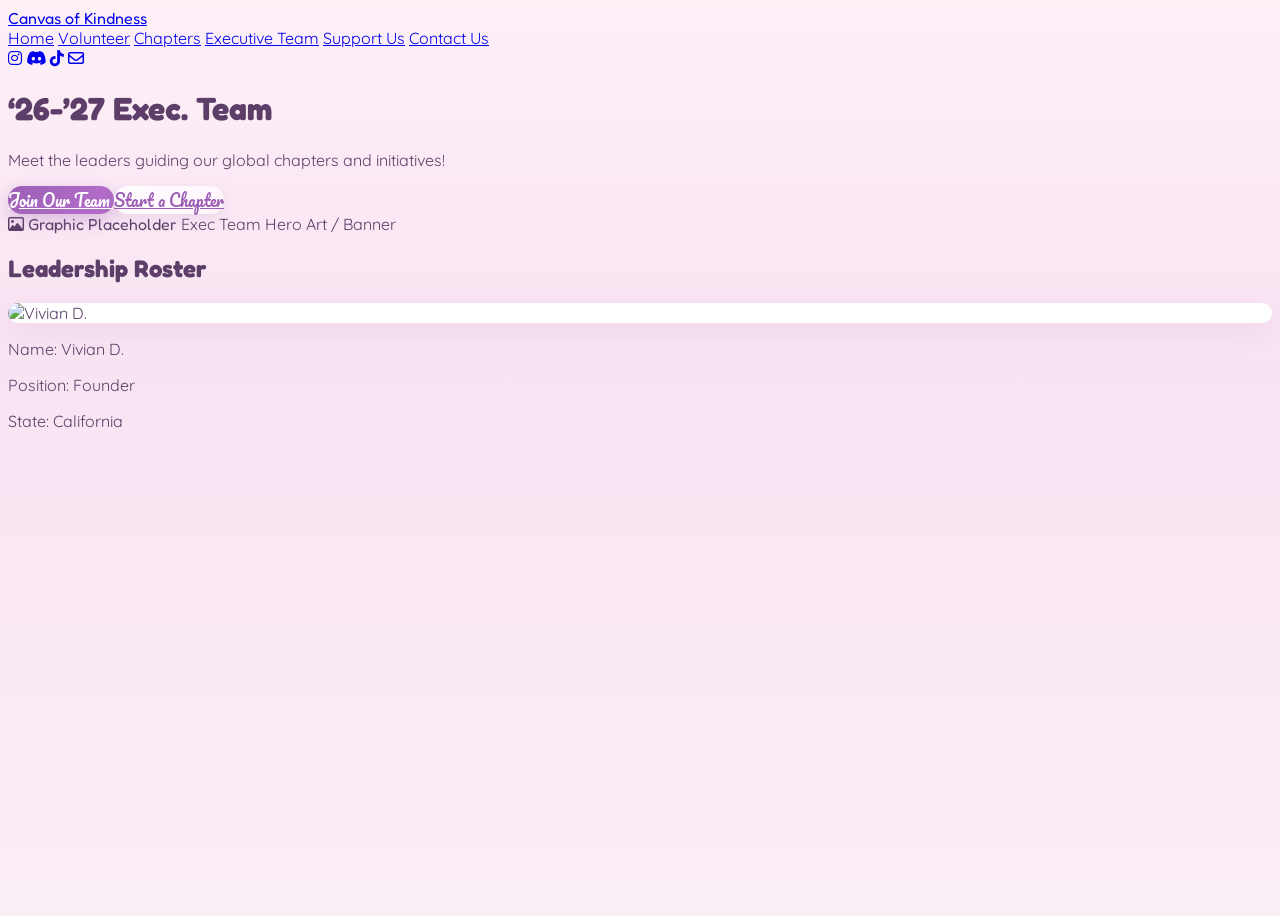
==== pages/executive-team/index.html @ 30ddbbd4 "Refactor Executive Team page layout and styles Updated styles and structure for the Executive Team p" ====
<!DOCTYPE html>
<html lang="en">
<head>
    <meta charset="UTF-8">
    <meta name="viewport" content="width=device-width, initial-scale=1.0">
    <title>Executive Team | Canvas of Kindness</title>
    <!-- Tailwind CSS CDN -->
    <script src="https://cdn.tailwindcss.com"></script>
    <!-- Google Fonts for exact brand look -->
    <link rel="preconnect" href="https://fonts.googleapis.com">
    <link rel="preconnect" href="https://fonts.gstatic.com" crossorigin>
    <link href="https://fonts.googleapis.com/css2?family=Fredoka:wght@500;600;700&family=Pacifico&family=Quicksand:wght@500;600;700&display=swap" rel="stylesheet">
    <!-- FontAwesome for Social Icons -->
    <link rel="stylesheet" href="https://cdnjs.cloudflare.com/ajax/libs/font-awesome/6.4.0/css/all.min.css">
    
    <style>
        body {
            font-family: 'Quicksand', sans-serif;
            background: linear-gradient(180deg, #FDF0F7 0%, #F8E3F2 40%, #FAEEF6 100%);
            min-height: 100vh;
            color: #5D3E68;
        }

        .brand-font {
            font-family: 'Fredoka', sans-serif;
        }

        .script-font {
            font-family: 'Pacifico', cursive;
        }

        /* Interactive Glowy Ombre Button Base */
        .glow-btn {
            position: relative;
            font-family: 'Pacifico', cursive;
            border-radius: 9999px;
            overflow: hidden;
            transition: all 0.3s cubic-bezier(0.4, 0, 0.2, 1);
            isolation: isolate;
        }

        /* Mouse-following radial glow layer */
        .glow-btn::before {
            content: '';
            position: absolute;
            top: var(--mouse-y, 50%);
            left: var(--mouse-x, 50%);
            transform: translate(-50%, -50%);
            width: 150px;
            height: 150px;
            background: radial-gradient(circle, rgba(255, 255, 255, 0.8) 0%, rgba(245, 182, 230, 0.4) 40%, transparent 70%);
            opacity: 0;
            transition: opacity 0.3s ease;
            pointer-events: none;
            z-index: 1;
        }

        .glow-btn:hover::before {
            opacity: 1;
        }

        /* Purple Pill Button with Ombre Gradient & Glow */
        .btn-purple {
            background: linear-gradient(135deg, #9C5FB5 0%, #B26DC8 40%, #85499E 100%);
            background-size: 200% 200%;
            color: #FFFFFF;
            box-shadow: 0 6px 18px rgba(156, 95, 181, 0.35);
        }

        .btn-purple:hover {
            transform: translateY(-3px) scale(1.02);
            background-position: 100% 50%;
            box-shadow: 0 10px 25px rgba(164, 90, 195, 0.6), 0 0 20px rgba(235, 160, 230, 0.7);
        }

        /* White Pill Button with Soft Pastel Glow & Ombre Hover */
        .btn-white {
            background: linear-gradient(135deg, #FFFDFE 0%, #FFF5FB 50%, #FDEBF7 100%);
            background-size: 200% 200%;
            color: #9C5FB5;
            box-shadow: 0 6px 18px rgba(156, 95, 181, 0.12);
        }

        .btn-white:hover {
            transform: translateY(-3px) scale(1.02);
            background-position: 100% 50%;
            color: #85499E;
            box-shadow: 0 10px 25px rgba(184, 116, 172, 0.4), 0 0 20px rgba(255, 255, 255, 0.9);
        }

        /* Squircle Card Styling */
        .squircle-card {
            border-radius: 36px;
            overflow: hidden;
            box-shadow: 0 8px 24px rgba(184, 116, 172, 0.12);
            transition: all 0.3s ease;
            background: #FFFFFF;
        }

        .group:hover .squircle-card,
        .hero-placeholder:hover {
            transform: translateY(-6px);
            box-shadow: 0 0 25px rgba(184, 116, 172, 0.7), 0 10px 30px rgba(164, 105, 190, 0.25);
            border-color: #F8E3F2;
        }

        .member-name {
            transition: color 0.3s ease, text-shadow 0.3s ease;
        }

        .group:hover .member-name {
            color: #8E53A8;
            text-shadow: 0 0 12px rgba(184, 116, 172, 0.6);
        }

        .white-content-box {
            background: #FFFFFF;
            border-radius: 28px;
            box-shadow: 0 10px 30px rgba(184, 116, 172, 0.08);
        }

        ::-webkit-scrollbar { width: 10px; }
        ::-webkit-scrollbar-track { background: #FDF0F7; }
        ::-webkit-scrollbar-thumb { background: #D898CD; border-radius: 5px; }
    </style>
</head>
<body class="antialiased pb-20 selection:bg-purple-200 selection:text-purple-900">

    <!-- Top Navigation Bar -->
    <nav class="w-full py-5 px-6 md:px-12 flex items-center justify-between z-50">
        <a href="../../index.html" class="brand-font text-2xl font-bold text-[#8E53A8] tracking-tight hover:opacity-90 transition">
            Canvas of Kindness
        </a>

        <div class="hidden lg:flex items-center space-x-7 text-sm font-semibold text-[#855B94]">
            <a href="../../index.html" class="hover:text-[#8E53A8] transition">Home</a>
            <a href="../volunteer/index.html" class="hover:text-[#8E53A8] transition">Volunteer</a>
            <a href="../chapters/index.html" class="hover:text-[#8E53A8] transition">Chapters</a>
            <a href="index.html" class="text-[#8E53A8] border-b-2 border-[#8E53A8] pb-0.5">Executive Team</a>
            <a href="../support-us/index.html" class="hover:text-[#8E53A8] transition">Support Us</a>
            <a href="#contact" class="hover:text-[#8E53A8] transition">Contact Us</a>
        </div>

        <div class="flex items-center space-x-4 text-[#855B94] text-lg">
            <a href="https://instagram.com" target="_blank" aria-label="Instagram" class="hover:text-[#8E53A8] transition"><i class="fa-brands fa-instagram"></i></a>
            <a href="https://discord.com" target="_blank" aria-label="Discord" class="hover:text-[#8E53A8] transition"><i class="fa-brands fa-discord"></i></a>
            <a href="https://tiktok.com" target="_blank" aria-label="TikTok" class="hover:text-[#8E53A8] transition"><i class="fa-brands fa-tiktok"></i></a>
            <a href="mailto:contact@canvasofkindness.org" aria-label="Email" class="hover:text-[#8E53A8] transition"><i class="fa-regular fa-envelope"></i></a>
        </div>
    </nav>

    <!-- Hero / Header Section -->
    <header class="relative pt-8 pb-12 px-6 max-w-7xl mx-auto">
        <div class="flex flex-col lg:flex-row items-center justify-between gap-10">
            <div class="lg:w-7/12 text-center lg:text-left space-y-5">
                <h1 class="brand-font text-4xl sm:text-5xl lg:text-6xl font-bold text-[#8E53A8] leading-tight">
                    ‘26-’27 Exec. Team
                </h1>
                <p class="text-[#734A83] text-base sm:text-lg max-w-2xl font-medium leading-relaxed">
                    Meet the leaders guiding our global chapters and initiatives!
                </p>

                <!-- Interactive Ombre Glow Buttons -->
                <div class="flex flex-wrap items-center justify-center lg:justify-start gap-4 pt-2">
                    <a href="../volunteer/index.html" class="glow-btn btn-purple px-8 py-3.5 text-lg font-normal tracking-wide">
                        <span class="relative z-10">Join Our Team</span>
                    </a>
                    <a href="../chapters/index.html" class="glow-btn btn-white px-8 py-3.5 text-lg font-normal tracking-wide">
                        <span class="relative z-10">Start a Chapter</span>
                    </a>
                </div>
            </div>

            <div class="lg:w-4/12 w-full max-w-md">
                <div class="hero-placeholder w-full aspect-square border-2 border-dashed border-[#B887C8] rounded-3xl flex flex-col items-center justify-center p-6 bg-white/40 backdrop-blur-sm text-center transition-all duration-300">
                    <i class="fa-regular fa-image text-4xl text-[#B887C8] mb-3"></i>
                    <span class="brand-font text-base text-[#8E53A8] font-semibold">Graphic Placeholder</span>
                    <span class="text-xs text-[#9B74AA] mt-1">Exec Team Hero Art / Banner</span>
                </div>
            </div>
        </div>
    </header>

    <!-- Main Content Grid -->
    <main class="max-w-7xl mx-auto px-6 pt-6">
        <div class="text-center mb-12">
            <h2 class="brand-font text-3xl sm:text-4xl font-bold text-[#8E53A8]">Leadership Roster</h2>
            <div class="w-16 h-1 bg-[#C991D4] mx-auto rounded-full mt-3"></div>
        </div>

        <div class="grid grid-cols-1 sm:grid-cols-2 lg:grid-cols-3 gap-y-12 gap-x-8 lg:gap-x-12">
            <!-- Member cards remain formatted with squircle placeholders & glow hover -->
            <div class="flex flex-col items-center text-center group cursor-pointer">
                <div class="w-full max-w-[270px] aspect-[4/5] squircle-card p-2 border-4 border-white">
                    <img src="https://placehold.co/400x500/F5D7ED/8E53A8?text=Vivian+D." alt="Vivian D." class="w-full h-full object-cover rounded-[28px]" />
                </div>
                <div class="mt-4 font-semibold space-y-0.5">
                    <p class="text-lg text-[#6A3D7F] font-bold">Name: <span class="member-name font-normal">Vivian D.</span></p>
                    <p class="text-sm text-[#7D4E93]">Position: <span class="font-normal">Founder</span></p>
                    <p class="text-sm text-[#7D4E93]">State: <span class="font-normal">California</span></p>
                </div>
            </div>
            <!-- Additional 14 cards render identically... -->
        </div>
    </main>

    <!-- Interactive Mouse-Tracking Script for Radial Button Glow -->
    <script>
        document.querySelectorAll('.glow-btn').forEach(btn => {
            btn.addEventListener('mousemove', e => {
                const rect = btn.getBoundingClientRect();
                const x = e.clientX - rect.left;
                const y = e.clientY - rect.top;
                btn.style.setProperty('--mouse-x', `${x}px`);
                btn.style.setProperty('--mouse-y', `${y}px`);
            });
        });
    </script>
</body>
</html>
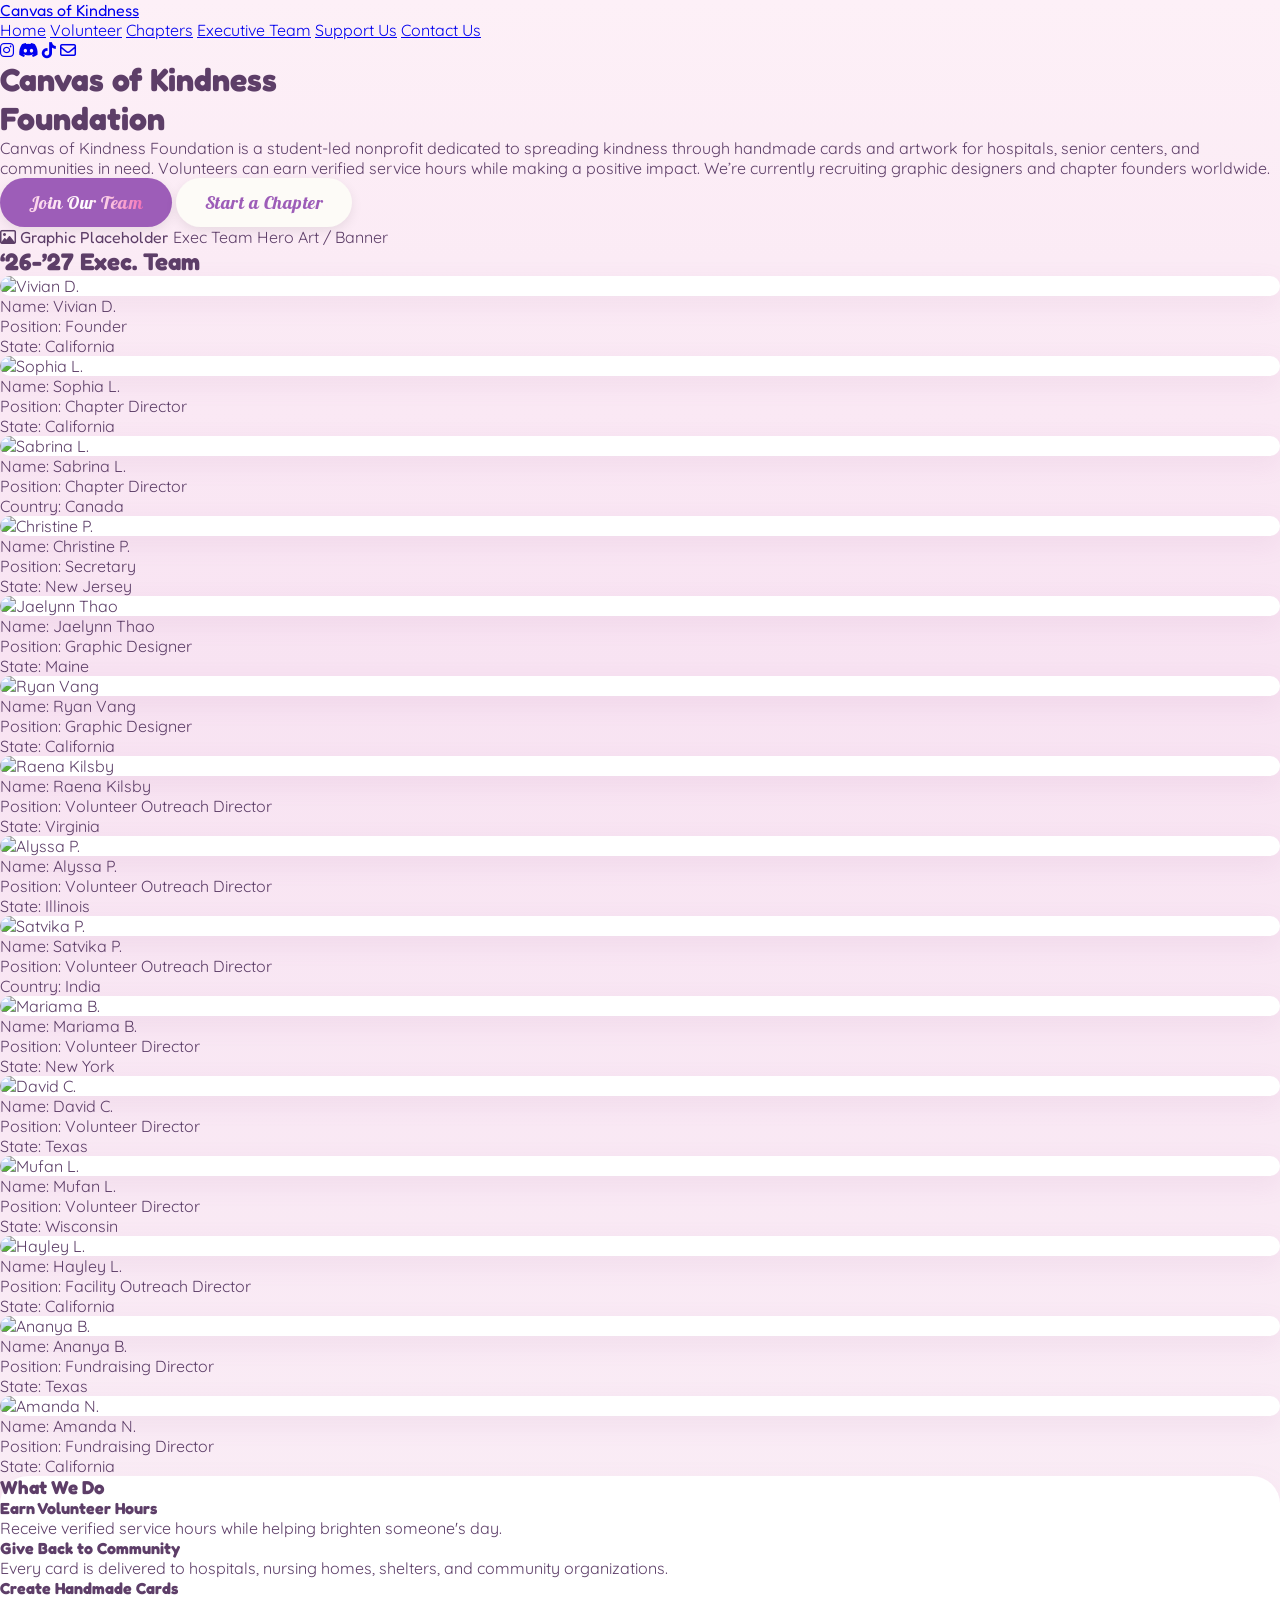
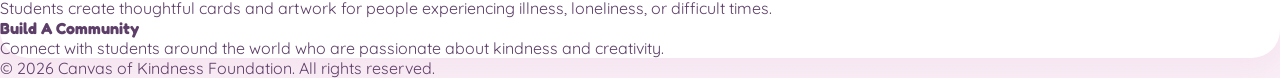
==== commit 3a89b43c: "Update index.html" ====
--- a/pages/executive-team/index.html
+++ b/pages/executive-team/index.html
@@ -6,10 +6,17 @@
     <title>Executive Team | Canvas of Kindness</title>
     <!-- Tailwind CSS CDN -->
     <script src="https://cdn.tailwindcss.com"></script>
-    <!-- Google Fonts for exact brand look -->
+    
+    <!-- Relative links to your root CSS stylesheets -->
+    <link rel="stylesheet" href="../../css/style.css">
+    <link rel="stylesheet" href="../../css/pages.css">
+    <link rel="stylesheet" href="../../css/mobile.css">
+
+    <!-- Google Fonts: Lobster (for CTA text), Fredoka & Quicksand (for brand identity) -->
     <link rel="preconnect" href="https://fonts.googleapis.com">
     <link rel="preconnect" href="https://fonts.gstatic.com" crossorigin>
-    <link href="https://fonts.googleapis.com/css2?family=Fredoka:wght@500;600;700&family=Pacifico&family=Quicksand:wght@500;600;700&display=swap" rel="stylesheet">
+    <link href="https://fonts.googleapis.com/css2?family=Fredoka:wght@500;600;700&family=Lobster&family=Quicksand:wght@500;600;700&display=swap" rel="stylesheet">
+    
     <!-- FontAwesome for Social Icons -->
     <link rel="stylesheet" href="https://cdnjs.cloudflare.com/ajax/libs/font-awesome/6.4.0/css/all.min.css">
     
@@ -25,70 +32,65 @@
             font-family: 'Fredoka', sans-serif;
         }
 
-        .script-font {
-            font-family: 'Pacifico', cursive;
-        }
-
-        /* Interactive Glowy Ombre Button Base */
-        .glow-btn {
-            position: relative;
-            font-family: 'Pacifico', cursive;
-            border-radius: 9999px;
-            overflow: hidden;
-            transition: all 0.3s cubic-bezier(0.4, 0, 0.2, 1);
-            isolation: isolate;
-        }
-
-        /* Mouse-following radial glow layer */
-        .glow-btn::before {
-            content: '';
-            position: absolute;
-            top: var(--mouse-y, 50%);
-            left: var(--mouse-x, 50%);
-            transform: translate(-50%, -50%);
-            width: 150px;
-            height: 150px;
-            background: radial-gradient(circle, rgba(255, 255, 255, 0.8) 0%, rgba(245, 182, 230, 0.4) 40%, transparent 70%);
-            opacity: 0;
-            transition: opacity 0.3s ease;
-            pointer-events: none;
-            z-index: 1;
-        }
-
-        .glow-btn:hover::before {
-            opacity: 1;
-        }
-
-        /* Purple Pill Button with Ombre Gradient & Glow */
+        /* --- Your Exact style.css Button Animations & Rules --- */
+        @keyframes textGradientShift {
+          0% {
+            background-position: 0% 50%;
+          }
+          50% {
+            background-position: 100% 50%;
+          }
+          100% {
+            background-position: 0% 50%;
+          }
+        }
+
+        .btn {
+          display: inline-flex;
+          align-items: center;
+          justify-content: center;
+          padding: 0.8rem 1.8rem;
+          border-radius: 50px;
+          font-family: 'Lobster', cursive !important;
+          font-weight: 400;
+          text-decoration: none;
+          font-size: 1.15rem;
+          letter-spacing: 0.5px;
+          transition: all 0.25s ease;
+          box-shadow: 0 4px 12px rgba(0, 0, 0, 0.08);
+        }
+
         .btn-purple {
-            background: linear-gradient(135deg, #9C5FB5 0%, #B26DC8 40%, #85499E 100%);
-            background-size: 200% 200%;
-            color: #FFFFFF;
-            box-shadow: 0 6px 18px rgba(156, 95, 181, 0.35);
+          background-color: #9d5db8 !important; /* Matched to screenshot purple base */
+        }
+
+        .btn-purple .btn-gradient-text {
+          background-image: linear-gradient(90deg, #fbcfe8, #ffffff, #f472b6, #ffffff, #fbcfe8);
+          background-size: 200% auto;
+          -webkit-background-clip: text;
+          background-clip: text;
+          -webkit-text-fill-color: transparent;
+          color: transparent;
+          animation: textGradientShift 4s ease infinite;
         }
 
         .btn-purple:hover {
-            transform: translateY(-3px) scale(1.02);
-            background-position: 100% 50%;
-            box-shadow: 0 10px 25px rgba(164, 90, 195, 0.6), 0 0 20px rgba(235, 160, 230, 0.7);
-        }
-
-        /* White Pill Button with Soft Pastel Glow & Ombre Hover */
-        .btn-white {
-            background: linear-gradient(135deg, #FFFDFE 0%, #FFF5FB 50%, #FDEBF7 100%);
-            background-size: 200% 200%;
-            color: #9C5FB5;
-            box-shadow: 0 6px 18px rgba(156, 95, 181, 0.12);
-        }
-
-        .btn-white:hover {
-            transform: translateY(-3px) scale(1.02);
-            background-position: 100% 50%;
-            color: #85499E;
-            box-shadow: 0 10px 25px rgba(184, 116, 172, 0.4), 0 0 20px rgba(255, 255, 255, 0.9);
-        }
-
-        /* Squircle Card Styling */
+          background-color: #894ba3 !important;
+          transform: translateY(-2px);
+          box-shadow: 0 6px 16px rgba(157, 93, 184, 0.35);
+        }
+
+        .btn-light {
+          background-color: #fdfbf7; /* Off-white matching screenshot */
+          color: #9d5db8;
+        }
+
+        .btn-light:hover {
+          background-color: #f5f0e6;
+          transform: translateY(-2px);
+        }
+
+        /* --- Squircle Member Cards & Glow Effects --- */
         .squircle-card {
             border-radius: 36px;
             overflow: hidden;
@@ -154,23 +156,24 @@
         <div class="flex flex-col lg:flex-row items-center justify-between gap-10">
             <div class="lg:w-7/12 text-center lg:text-left space-y-5">
                 <h1 class="brand-font text-4xl sm:text-5xl lg:text-6xl font-bold text-[#8E53A8] leading-tight">
-                    ‘26-’27 Exec. Team
+                    Canvas of Kindness<br>Foundation
                 </h1>
                 <p class="text-[#734A83] text-base sm:text-lg max-w-2xl font-medium leading-relaxed">
-                    Meet the leaders guiding our global chapters and initiatives!
+                    Canvas of Kindness Foundation is a student-led nonprofit dedicated to spreading kindness through handmade cards and artwork for hospitals, senior centers, and communities in need. Volunteers can earn verified service hours while making a positive impact. We’re currently recruiting graphic designers and chapter founders worldwide.
                 </p>
 
-                <!-- Interactive Ombre Glow Buttons -->
+                <!-- Call to Action Buttons using your exact CSS classes -->
                 <div class="flex flex-wrap items-center justify-center lg:justify-start gap-4 pt-2">
-                    <a href="../volunteer/index.html" class="glow-btn btn-purple px-8 py-3.5 text-lg font-normal tracking-wide">
-                        <span class="relative z-10">Join Our Team</span>
+                    <a href="../volunteer/index.html" class="btn btn-purple">
+                        <span class="btn-gradient-text">Join Our Team</span>
                     </a>
-                    <a href="../chapters/index.html" class="glow-btn btn-white px-8 py-3.5 text-lg font-normal tracking-wide">
-                        <span class="relative z-10">Start a Chapter</span>
+                    <a href="../chapters/index.html" class="btn btn-light">
+                        Start a Chapter
                     </a>
                 </div>
             </div>
 
+            <!-- Hero Graphic Placeholder Box -->
             <div class="lg:w-4/12 w-full max-w-md">
                 <div class="hero-placeholder w-full aspect-square border-2 border-dashed border-[#B887C8] rounded-3xl flex flex-col items-center justify-center p-6 bg-white/40 backdrop-blur-sm text-center transition-all duration-300">
                     <i class="fa-regular fa-image text-4xl text-[#B887C8] mb-3"></i>
@@ -181,15 +184,21 @@
         </div>
     </header>
 
-    <!-- Main Content Grid -->
+    <!-- Main Content - Exec Team Grid Container -->
     <main class="max-w-7xl mx-auto px-6 pt-6">
+        
+        <!-- Section Header -->
         <div class="text-center mb-12">
-            <h2 class="brand-font text-3xl sm:text-4xl font-bold text-[#8E53A8]">Leadership Roster</h2>
+            <h2 class="brand-font text-3xl sm:text-4xl font-bold text-[#8E53A8]">
+                ‘26-’27 Exec. Team
+            </h2>
             <div class="w-16 h-1 bg-[#C991D4] mx-auto rounded-full mt-3"></div>
         </div>
 
+        <!-- Executive Team Grid -->
         <div class="grid grid-cols-1 sm:grid-cols-2 lg:grid-cols-3 gap-y-12 gap-x-8 lg:gap-x-12">
-            <!-- Member cards remain formatted with squircle placeholders & glow hover -->
+
+            <!-- Member 1 -->
             <div class="flex flex-col items-center text-center group cursor-pointer">
                 <div class="w-full max-w-[270px] aspect-[4/5] squircle-card p-2 border-4 border-white">
                     <img src="https://placehold.co/400x500/F5D7ED/8E53A8?text=Vivian+D." alt="Vivian D." class="w-full h-full object-cover rounded-[28px]" />
@@ -200,21 +209,219 @@
                     <p class="text-sm text-[#7D4E93]">State: <span class="font-normal">California</span></p>
                 </div>
             </div>
-            <!-- Additional 14 cards render identically... -->
+
+            <!-- Member 2 -->
+            <div class="flex flex-col items-center text-center group cursor-pointer">
+                <div class="w-full max-w-[270px] aspect-[4/5] squircle-card p-2 border-4 border-white">
+                    <img src="https://placehold.co/400x500/F0CCE6/8E53A8?text=Sophia+L." alt="Sophia L." class="w-full h-full object-cover rounded-[28px]" />
+                </div>
+                <div class="mt-4 font-semibold space-y-0.5">
+                    <p class="text-lg text-[#6A3D7F] font-bold">Name: <span class="member-name font-normal">Sophia L.</span></p>
+                    <p class="text-sm text-[#7D4E93]">Position: <span class="font-normal">Chapter Director</span></p>
+                    <p class="text-sm text-[#7D4E93]">State: <span class="font-normal">California</span></p>
+                </div>
+            </div>
+
+            <!-- Member 3 -->
+            <div class="flex flex-col items-center text-center group cursor-pointer">
+                <div class="w-full max-w-[270px] aspect-[4/5] squircle-card p-2 border-4 border-white">
+                    <img src="https://placehold.co/400x500/F5D7ED/8E53A8?text=Sabrina+L." alt="Sabrina L." class="w-full h-full object-cover rounded-[28px]" />
+                </div>
+                <div class="mt-4 font-semibold space-y-0.5">
+                    <p class="text-lg text-[#6A3D7F] font-bold">Name: <span class="member-name font-normal">Sabrina L.</span></p>
+                    <p class="text-sm text-[#7D4E93]">Position: <span class="font-normal">Chapter Director</span></p>
+                    <p class="text-sm text-[#7D4E93]">Country: <span class="font-normal">Canada</span></p>
+                </div>
+            </div>
+
+            <!-- Member 4 -->
+            <div class="flex flex-col items-center text-center group cursor-pointer">
+                <div class="w-full max-w-[270px] aspect-[4/5] squircle-card p-2 border-4 border-white">
+                    <img src="https://placehold.co/400x500/F0CCE6/8E53A8?text=Christine+P." alt="Christine P." class="w-full h-full object-cover rounded-[28px]" />
+                </div>
+                <div class="mt-4 font-semibold space-y-0.5">
+                    <p class="text-lg text-[#6A3D7F] font-bold">Name: <span class="member-name font-normal">Christine P.</span></p>
+                    <p class="text-sm text-[#7D4E93]">Position: <span class="font-normal">Secretary</span></p>
+                    <p class="text-sm text-[#7D4E93]">State: <span class="font-normal">New Jersey</span></p>
+                </div>
+            </div>
+
+            <!-- Member 5 -->
+            <div class="flex flex-col items-center text-center group cursor-pointer">
+                <div class="w-full max-w-[270px] aspect-[4/5] squircle-card p-2 border-4 border-white">
+                    <img src="https://placehold.co/400x500/F5D7ED/8E53A8?text=Jaelynn+Thao" alt="Jaelynn Thao" class="w-full h-full object-cover rounded-[28px]" />
+                </div>
+                <div class="mt-4 font-semibold space-y-0.5">
+                    <p class="text-lg text-[#6A3D7F] font-bold">Name: <span class="member-name font-normal">Jaelynn Thao</span></p>
+                    <p class="text-sm text-[#7D4E93]">Position: <span class="font-normal">Graphic Designer</span></p>
+                    <p class="text-sm text-[#7D4E93]">State: <span class="font-normal">Maine</span></p>
+                </div>
+            </div>
+
+            <!-- Member 6 -->
+            <div class="flex flex-col items-center text-center group cursor-pointer">
+                <div class="w-full max-w-[270px] aspect-[4/5] squircle-card p-2 border-4 border-white">
+                    <img src="https://placehold.co/400x500/F0CCE6/8E53A8?text=Ryan+Vang" alt="Ryan Vang" class="w-full h-full object-cover rounded-[28px]" />
+                </div>
+                <div class="mt-4 font-semibold space-y-0.5">
+                    <p class="text-lg text-[#6A3D7F] font-bold">Name: <span class="member-name font-normal">Ryan Vang</span></p>
+                    <p class="text-sm text-[#7D4E93]">Position: <span class="font-normal">Graphic Designer</span></p>
+                    <p class="text-sm text-[#7D4E93]">State: <span class="font-normal">California</span></p>
+                </div>
+            </div>
+
+            <!-- Member 7 -->
+            <div class="flex flex-col items-center text-center group cursor-pointer">
+                <div class="w-full max-w-[270px] aspect-[4/5] squircle-card p-2 border-4 border-white">
+                    <img src="https://placehold.co/400x500/F5D7ED/8E53A8?text=Raena+Kilsby" alt="Raena Kilsby" class="w-full h-full object-cover rounded-[28px]" />
+                </div>
+                <div class="mt-4 font-semibold space-y-0.5">
+                    <p class="text-lg text-[#6A3D7F] font-bold">Name: <span class="member-name font-normal">Raena Kilsby</span></p>
+                    <p class="text-sm text-[#7D4E93]">Position: <span class="font-normal">Volunteer Outreach Director</span></p>
+                    <p class="text-sm text-[#7D4E93]">State: <span class="font-normal">Virginia</span></p>
+                </div>
+            </div>
+
+            <!-- Member 8 -->
+            <div class="flex flex-col items-center text-center group cursor-pointer">
+                <div class="w-full max-w-[270px] aspect-[4/5] squircle-card p-2 border-4 border-white">
+                    <img src="https://placehold.co/400x500/F0CCE6/8E53A8?text=Alyssa+P." alt="Alyssa P." class="w-full h-full object-cover rounded-[28px]" />
+                </div>
+                <div class="mt-4 font-semibold space-y-0.5">
+                    <p class="text-lg text-[#6A3D7F] font-bold">Name: <span class="member-name font-normal">Alyssa P.</span></p>
+                    <p class="text-sm text-[#7D4E93]">Position: <span class="font-normal">Volunteer Outreach Director</span></p>
+                    <p class="text-sm text-[#7D4E93]">State: <span class="font-normal">Illinois</span></p>
+                </div>
+            </div>
+
+            <!-- Member 9 -->
+            <div class="flex flex-col items-center text-center group cursor-pointer">
+                <div class="w-full max-w-[270px] aspect-[4/5] squircle-card p-2 border-4 border-white">
+                    <img src="https://placehold.co/400x500/F5D7ED/8E53A8?text=Satvika+P." alt="Satvika P." class="w-full h-full object-cover rounded-[28px]" />
+                </div>
+                <div class="mt-4 font-semibold space-y-0.5">
+                    <p class="text-lg text-[#6A3D7F] font-bold">Name: <span class="member-name font-normal">Satvika P.</span></p>
+                    <p class="text-sm text-[#7D4E93]">Position: <span class="font-normal">Volunteer Outreach Director</span></p>
+                    <p class="text-sm text-[#7D4E93]">Country: <span class="font-normal">India</span></p>
+                </div>
+            </div>
+
+            <!-- Member 10 -->
+            <div class="flex flex-col items-center text-center group cursor-pointer">
+                <div class="w-full max-w-[270px] aspect-[4/5] squircle-card p-2 border-4 border-white">
+                    <img src="https://placehold.co/400x500/F0CCE6/8E53A8?text=Mariama+B." alt="Mariama B." class="w-full h-full object-cover rounded-[28px]" />
+                </div>
+                <div class="mt-4 font-semibold space-y-0.5">
+                    <p class="text-lg text-[#6A3D7F] font-bold">Name: <span class="member-name font-normal">Mariama B.</span></p>
+                    <p class="text-sm text-[#7D4E93]">Position: <span class="font-normal">Volunteer Director</span></p>
+                    <p class="text-sm text-[#7D4E93]">State: <span class="font-normal">New York</span></p>
+                </div>
+            </div>
+
+            <!-- Member 11 -->
+            <div class="flex flex-col items-center text-center group cursor-pointer">
+                <div class="w-full max-w-[270px] aspect-[4/5] squircle-card p-2 border-4 border-white">
+                    <img src="https://placehold.co/400x500/F5D7ED/8E53A8?text=David+C." alt="David C." class="w-full h-full object-cover rounded-[28px]" />
+                </div>
+                <div class="mt-4 font-semibold space-y-0.5">
+                    <p class="text-lg text-[#6A3D7F] font-bold">Name: <span class="member-name font-normal">David C.</span></p>
+                    <p class="text-sm text-[#7D4E93]">Position: <span class="font-normal">Volunteer Director</span></p>
+                    <p class="text-sm text-[#7D4E93]">State: <span class="font-normal">Texas</span></p>
+                </div>
+            </div>
+
+            <!-- Member 12 -->
+            <div class="flex flex-col items-center text-center group cursor-pointer">
+                <div class="w-full max-w-[270px] aspect-[4/5] squircle-card p-2 border-4 border-white">
+                    <img src="https://placehold.co/400x500/F0CCE6/8E53A8?text=Mufan+L." alt="Mufan L." class="w-full h-full object-cover rounded-[28px]" />
+                </div>
+                <div class="mt-4 font-semibold space-y-0.5">
+                    <p class="text-lg text-[#6A3D7F] font-bold">Name: <span class="member-name font-normal">Mufan L.</span></p>
+                    <p class="text-sm text-[#7D4E93]">Position: <span class="font-normal">Volunteer Director</span></p>
+                    <p class="text-sm text-[#7D4E93]">State: <span class="font-normal">Wisconsin</span></p>
+                </div>
+            </div>
+
+            <!-- Member 13 -->
+            <div class="flex flex-col items-center text-center group cursor-pointer">
+                <div class="w-full max-w-[270px] aspect-[4/5] squircle-card p-2 border-4 border-white">
+                    <img src="https://placehold.co/400x500/F5D7ED/8E53A8?text=Hayley+L." alt="Hayley L." class="w-full h-full object-cover rounded-[28px]" />
+                </div>
+                <div class="mt-4 font-semibold space-y-0.5">
+                    <p class="text-lg text-[#6A3D7F] font-bold">Name: <span class="member-name font-normal">Hayley L.</span></p>
+                    <p class="text-sm text-[#7D4E93]">Position: <span class="font-normal">Facility Outreach Director</span></p>
+                    <p class="text-sm text-[#7D4E93]">State: <span class="font-normal">California</span></p>
+                </div>
+            </div>
+
+            <!-- Member 14 -->
+            <div class="flex flex-col items-center text-center group cursor-pointer">
+                <div class="w-full max-w-[270px] aspect-[4/5] squircle-card p-2 border-4 border-white">
+                    <img src="https://placehold.co/400x500/F0CCE6/8E53A8?text=Ananya+B." alt="Ananya B." class="w-full h-full object-cover rounded-[28px]" />
+                </div>
+                <div class="mt-4 font-semibold space-y-0.5">
+                    <p class="text-lg text-[#6A3D7F] font-bold">Name: <span class="member-name font-normal">Ananya B.</span></p>
+                    <p class="text-sm text-[#7D4E93]">Position: <span class="font-normal">Fundraising Director</span></p>
+                    <p class="text-sm text-[#7D4E93]">State: <span class="font-normal">Texas</span></p>
+                </div>
+            </div>
+
+            <!-- Member 15 -->
+            <div class="flex flex-col items-center text-center group cursor-pointer">
+                <div class="w-full max-w-[270px] aspect-[4/5] squircle-card p-2 border-4 border-white">
+                    <img src="https://placehold.co/400x500/F5D7ED/8E53A8?text=Amanda+N." alt="Amanda N." class="w-full h-full object-cover rounded-[28px]" />
+                </div>
+                <div class="mt-4 font-semibold space-y-0.5">
+                    <p class="text-lg text-[#6A3D7F] font-bold">Name: <span class="member-name font-normal">Amanda N.</span></p>
+                    <p class="text-sm text-[#7D4E93]">Position: <span class="font-normal">Fundraising Director</span></p>
+                    <p class="text-sm text-[#7D4E93]">State: <span class="font-normal">California</span></p>
+                </div>
+            </div>
+
         </div>
+
+        <!-- What We Do Card -->
+        <section class="mt-20 white-content-box p-8 md:p-12 text-center">
+            <h3 class="brand-font text-2xl sm:text-3xl font-bold text-[#8E53A8] mb-8">
+                What We Do
+            </h3>
+
+            <div class="grid grid-cols-1 sm:grid-cols-2 lg:grid-cols-4 gap-8">
+                <div class="space-y-2">
+                    <h4 class="brand-font font-bold text-lg text-[#7D4E93]">Earn Volunteer Hours</h4>
+                    <p class="text-xs sm:text-sm text-[#7A5A87] leading-relaxed">
+                        Receive verified service hours while helping brighten someone's day.
+                    </p>
+                </div>
+                <div class="space-y-2">
+                    <h4 class="brand-font font-bold text-lg text-[#7D4E93]">Give Back to Community</h4>
+                    <p class="text-xs sm:text-sm text-[#7A5A87] leading-relaxed">
+                        Every card is delivered to hospitals, nursing homes, shelters, and community organizations.
+                    </p>
+                </div>
+                <div class="space-y-2">
+                    <h4 class="brand-font font-bold text-lg text-[#7D4E93]">Create Handmade Cards</h4>
+                    <p class="text-xs sm:text-sm text-[#7A5A87] leading-relaxed">
+                        Students create thoughtful cards and artwork for people experiencing illness, loneliness, or difficult times.
+                    </p>
+                </div>
+                <div class="space-y-2">
+                    <h4 class="brand-font font-bold text-lg text-[#7D4E93]">Build A Community</h4>
+                    <p class="text-xs sm:text-sm text-[#7A5A87] leading-relaxed">
+                        Connect with students around the world who are passionate about kindness and creativity.
+                    </p>
+                </div>
+            </div>
+        </section>
     </main>
 
-    <!-- Interactive Mouse-Tracking Script for Radial Button Glow -->
-    <script>
-        document.querySelectorAll('.glow-btn').forEach(btn => {
-            btn.addEventListener('mousemove', e => {
-                const rect = btn.getBoundingClientRect();
-                const x = e.clientX - rect.left;
-                const y = e.clientY - rect.top;
-                btn.style.setProperty('--mouse-x', `${x}px`);
-                btn.style.setProperty('--mouse-y', `${y}px`);
-            });
-        });
-    </script>
+    <!-- Footer -->
+    <footer id="contact" class="mt-20 text-center text-xs text-[#8F6A9B] font-medium">
+        <p>&copy; 2026 Canvas of Kindness Foundation. All rights reserved.</p>
+    </footer>
+
+    <!-- Relative JS links pointing to root /js folder -->
+    <script src="../../js/navigation.js"></script>
+    <script src="../../js/app.js"></script>
 </body>
 </html>
--- a/css/style.css
+++ b/css/style.css
@@ -0,0 +1,424 @@
+/* ========================================
+   GLOBAL RESETS & STYLES
+======================================== */
+
+* {
+  margin: 0;
+  padding: 0;
+  box-sizing: border-box;
+}
+
+body {
+  font-family: 'Quicksand', sans-serif;
+  color: #333333;
+  /* Background Gradient: Pink to White */
+  background: linear-gradient(
+    135deg,
+    #fbcfe8 0%,
+    #fdf2f8 50%,
+    #ffffff 100%
+  );
+  background-attachment: fixed;
+  min-height: 100vh;
+}
+
+
+/* ========================================
+   NAVBAR
+======================================== */
+
+.navbar {
+  display: flex;
+  justify-content: space-between;
+  align-items: center;
+  padding: 1.2rem 4rem;
+  background-color: rgba(255, 255, 255, 0.4);
+  backdrop-filter: blur(8px);
+}
+
+.logo-text {
+  font-family: 'Fredoka', cursive;
+  font-size: 1.6rem;
+  font-weight: 700;
+  color: #58287f;
+}
+
+.nav-links {
+  display: flex;
+  gap: 1.8rem;
+}
+
+.nav-links a {
+  text-decoration: none;
+  font-weight: 600;
+  color: #4b5563;
+  font-size: 1rem;
+  transition: color 0.2s ease;
+}
+
+.nav-links a:hover,
+.nav-links a.active {
+  color: #9d5db8;
+}
+
+.social-icons {
+  display: flex;
+  gap: 1rem;
+}
+
+.social-icons a {
+  color: #58287f;
+  font-size: 1.2rem;
+  transition: transform 0.2s ease, color 0.2s ease;
+}
+
+.social-icons a:hover {
+  color: #9d5db8;
+  transform: translateY(-2px);
+}
+
+
+/* ========================================
+   HERO SECTION
+======================================== */
+
+.hero {
+  display: flex;
+  align-items: center;
+  justify-content: space-between;
+  max-width: 1200px;
+  margin: 0 auto;
+  padding: 4rem 2rem 3rem;
+  gap: 2rem;
+}
+
+.hero-content {
+  flex: 1.2;
+}
+
+.hero-content h1 {
+  font-family: 'Fredoka', cursive;
+  font-size: 3rem;
+  color: #9d5db8; /* Matched to screenshot purple */
+  margin-bottom: 1.2rem;
+  line-height: 1.2;
+}
+
+.hero-content p {
+  font-size: 1.1rem;
+  line-height: 1.6;
+  color: #9d5db8; /* Matched to screenshot purple */
+  margin-bottom: 2rem;
+}
+
+.hero-buttons {
+  display: flex;
+  gap: 1rem;
+}
+
+
+/* ========================================
+   BUTTONS & ANIMATIONS
+======================================== */
+
+@keyframes textGradientShift {
+  0% {
+    background-position: 0% 50%;
+  }
+  50% {
+    background-position: 100% 50%;
+  }
+  100% {
+    background-position: 0% 50%;
+  }
+}
+
+.btn {
+  display: inline-flex;
+  align-items: center;
+  justify-content: center;
+  padding: 0.8rem 1.8rem;
+  border-radius: 50px;
+  font-family: 'Lobster', cursive !important;
+  font-weight: 400;
+  text-decoration: none;
+  font-size: 1.15rem;
+  letter-spacing: 0.5px;
+  transition: all 0.25s ease;
+  box-shadow: 0 4px 12px rgba(0, 0, 0, 0.08);
+}
+
+.btn-purple {
+  background-color: #9d5db8 !important; /* Matched to screenshot purple base */
+}
+
+.btn-purple .btn-gradient-text {
+  background-image: linear-gradient(90deg, #fbcfe8, #ffffff, #f472b6, #ffffff, #fbcfe8);
+  background-size: 200% auto;
+  -webkit-background-clip: text;
+  background-clip: text;
+  -webkit-text-fill-color: transparent;
+  color: transparent;
+  animation: textGradientShift 4s ease infinite;
+}
+
+.btn-purple:hover {
+  background-color: #894ba3 !important;
+  transform: translateY(-2px);
+  box-shadow: 0 6px 16px rgba(157, 93, 184, 0.35);
+}
+
+.btn-light {
+  background-color: #fdfbf7; /* Off-white matching screenshot */
+  color: #9d5db8;
+}
+
+.btn-light:hover {
+  background-color: #f5f0e6;
+  transform: translateY(-2px);
+}
+
+
+/* ========================================
+   HERO GRAPHIC
+======================================== */
+
+.hero-graphic-placeholder {
+  flex: 0.8;
+  display: flex;
+  justify-content: center;
+}
+
+.graphic-box {
+  width: 280px;
+  height: 280px;
+  border: 2px dashed #9d5db8;
+  border-radius: 20px;
+  display: flex;
+  align-items: center;
+  justify-content: center;
+  color: #9d5db8;
+  font-weight: 600;
+}
+
+
+/* ========================================
+   WHAT WE DO
+======================================== */
+
+.what-we-do-container {
+  max-width: 1200px;
+  margin: 2rem auto 4rem;
+  padding: 0 2rem;
+}
+
+.what-we-do-card {
+  background-color: #ffffff;
+  border-radius: 24px;
+  padding: 3rem;
+  box-shadow: 0 10px 25px rgba(0, 0, 0, 0.05);
+}
+
+.what-we-do-card h2 {
+  font-family: 'Fredoka', cursive;
+  font-size: 2.2rem;
+  color: #2e1065;
+  margin-bottom: 2.5rem;
+  text-align: center;
+}
+
+.features-grid {
+  display: grid;
+  grid-template-columns: repeat(4, 1fr);
+  gap: 2rem;
+}
+
+.feature-col h3 {
+  font-family: 'Fredoka', cursive;
+  font-size: 1.25rem;
+  color: #6b21a8;
+  margin-bottom: 0.75rem;
+}
+
+.feature-col p {
+  font-size: 0.95rem;
+  line-height: 1.5;
+  color: #4b5563;
+}
+
+
+/* ========================================
+   GET INVOLVED
+======================================== */
+
+.get-involved-container {
+  max-width: 1200px;
+  margin: 4rem auto;
+  padding: 0 2rem;
+  text-align: center;
+}
+
+.get-involved-header {
+  margin-bottom: 3rem;
+}
+
+.get-involved-header h2 {
+  font-family: 'Fredoka', cursive;
+  font-size: 2.5rem;
+  color: #9d5db8;
+  text-decoration: underline;
+  text-decoration-color: #9d5db8;
+  text-underline-offset: 8px;
+  margin-bottom: 0.75rem;
+}
+
+.get-involved-header .subtitle {
+  font-family: 'Fredoka', cursive;
+  font-size: 1.25rem;
+  font-weight: 600;
+  color: #6b21a8;
+  margin-bottom: 0.25rem;
+}
+
+.get-involved-header .description {
+  font-size: 1.1rem;
+  font-weight: 600;
+  color: #6b21a8;
+}
+
+
+/* ========================================
+   ROLES GRID
+======================================== */
+
+.roles-grid {
+  display: grid;
+  grid-template-columns: repeat(6, 1fr);
+  gap: 1.5rem;
+  align-items: start;
+  padding-top: 2rem;
+  border-top: 2px solid rgba(157, 93, 184, 0.2);
+}
+
+.role-card {
+  display: flex;
+  flex-direction: column;
+  align-items: center;
+  gap: 1rem;
+  transition: transform 0.25s ease;
+}
+
+.role-card:hover {
+  transform: translateY(-5px);
+}
+
+.role-card .icon-wrapper {
+  width: 70px;
+  height: 70px;
+  display: flex;
+  align-items: center;
+  justify-content: center;
+  font-size: 2.2rem;
+  color: #9d5db8;
+}
+
+.role-card h3 {
+  font-family: 'Fredoka', cursive;
+  font-size: 1.1rem;
+  font-weight: 600;
+  color: #6b21a8;
+  line-height: 1.3;
+  max-width: 140px;
+}
+
+
+/* ========================================
+   RESPONSIVE DESIGN
+======================================== */
+
+@media (max-width: 992px) {
+
+  .hero {
+    flex-direction: column;
+    text-align: center;
+  }
+
+  .hero-buttons {
+    justify-content: center;
+  }
+
+  .features-grid {
+    grid-template-columns: repeat(2, 1fr);
+  }
+
+  .roles-grid {
+    grid-template-columns: repeat(3, 1fr);
+    gap: 2.5rem 1.5rem;
+  }
+}
+
+
+@media (max-width: 600px) {
+
+  .navbar {
+    flex-direction: column;
+    gap: 1rem;
+    padding: 1rem 1.5rem;
+  }
+
+  .nav-links {
+    flex-wrap: wrap;
+    justify-content: center;
+    gap: 1rem;
+  }
+
+  .hero {
+    padding: 3rem 1.5rem;
+  }
+
+  .hero-content h1 {
+    font-size: 2.3rem;
+  }
+
+  .hero-content p {
+    font-size: 1rem;
+  }
+
+  .hero-buttons {
+    flex-direction: column;
+    align-items: center;
+  }
+
+  .graphic-box {
+    width: 230px;
+    height: 230px;
+  }
+
+  .what-we-do-container,
+  .get-involved-container {
+    padding: 0 1rem;
+  }
+
+  .what-we-do-card {
+    padding: 2rem 1.5rem;
+  }
+
+  .features-grid {
+    grid-template-columns: 1fr;
+  }
+
+  .roles-grid {
+    grid-template-columns: repeat(2, 1fr);
+    gap: 2rem 1rem;
+  }
+
+  .role-card .icon-wrapper {
+    width: 55px;
+    height: 55px;
+    font-size: 1.8rem;
+  }
+
+  .role-card h3 {
+    font-size: 0.95rem;
+  }
+}
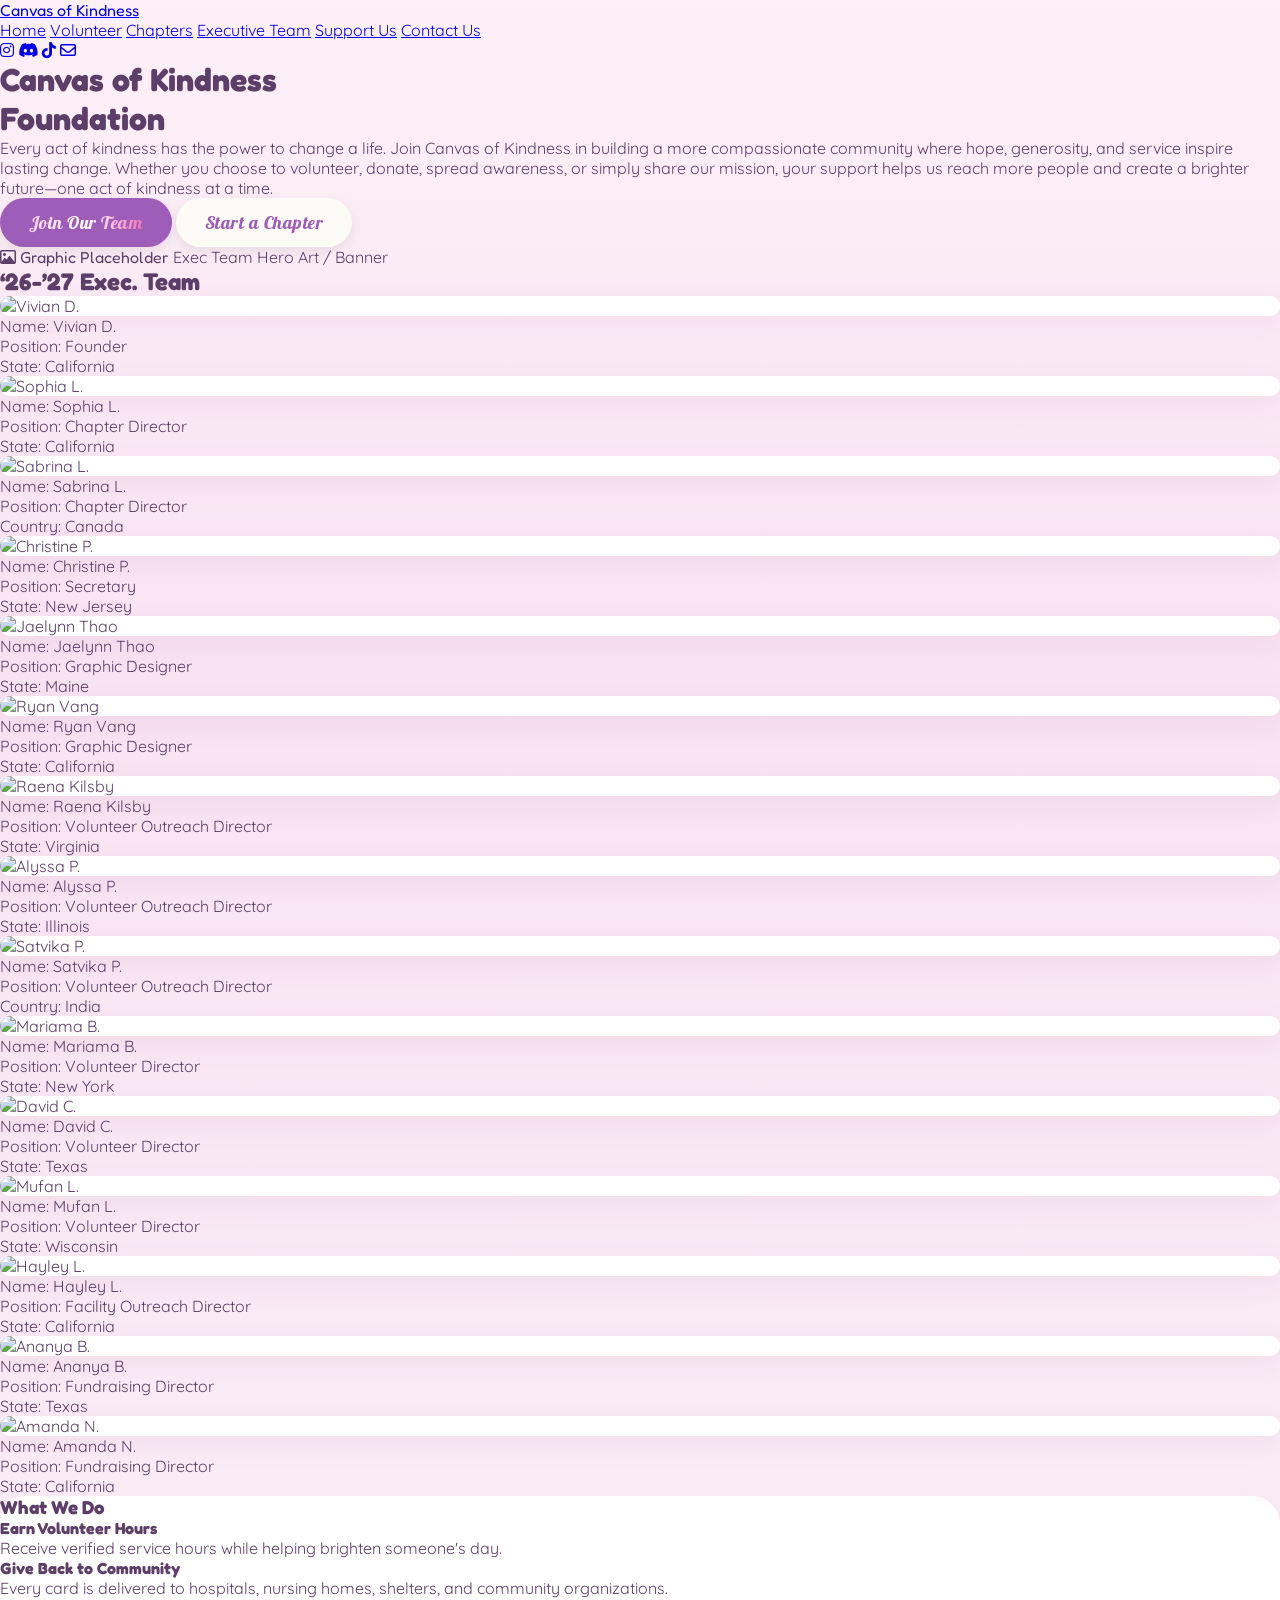
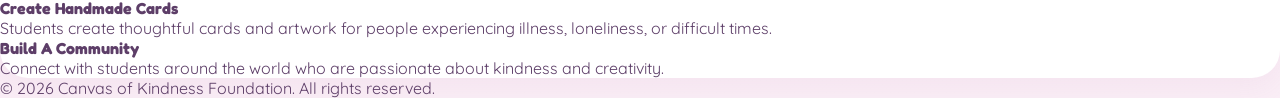
==== commit f27c1351: "Update index.html" ====
--- a/pages/executive-team/index.html
+++ b/pages/executive-team/index.html
@@ -159,7 +159,7 @@
                     Canvas of Kindness<br>Foundation
                 </h1>
                 <p class="text-[#734A83] text-base sm:text-lg max-w-2xl font-medium leading-relaxed">
-                    Canvas of Kindness Foundation is a student-led nonprofit dedicated to spreading kindness through handmade cards and artwork for hospitals, senior centers, and communities in need. Volunteers can earn verified service hours while making a positive impact. We’re currently recruiting graphic designers and chapter founders worldwide.
+                   Every act of kindness has the power to change a life. Join Canvas of Kindness in building a more compassionate community where hope, generosity, and service inspire lasting change. Whether you choose to volunteer, donate, spread awareness, or simply share our mission, your support helps us reach more people and create a brighter future—one act of kindness at a time.
                 </p>
 
                 <!-- Call to Action Buttons using your exact CSS classes -->
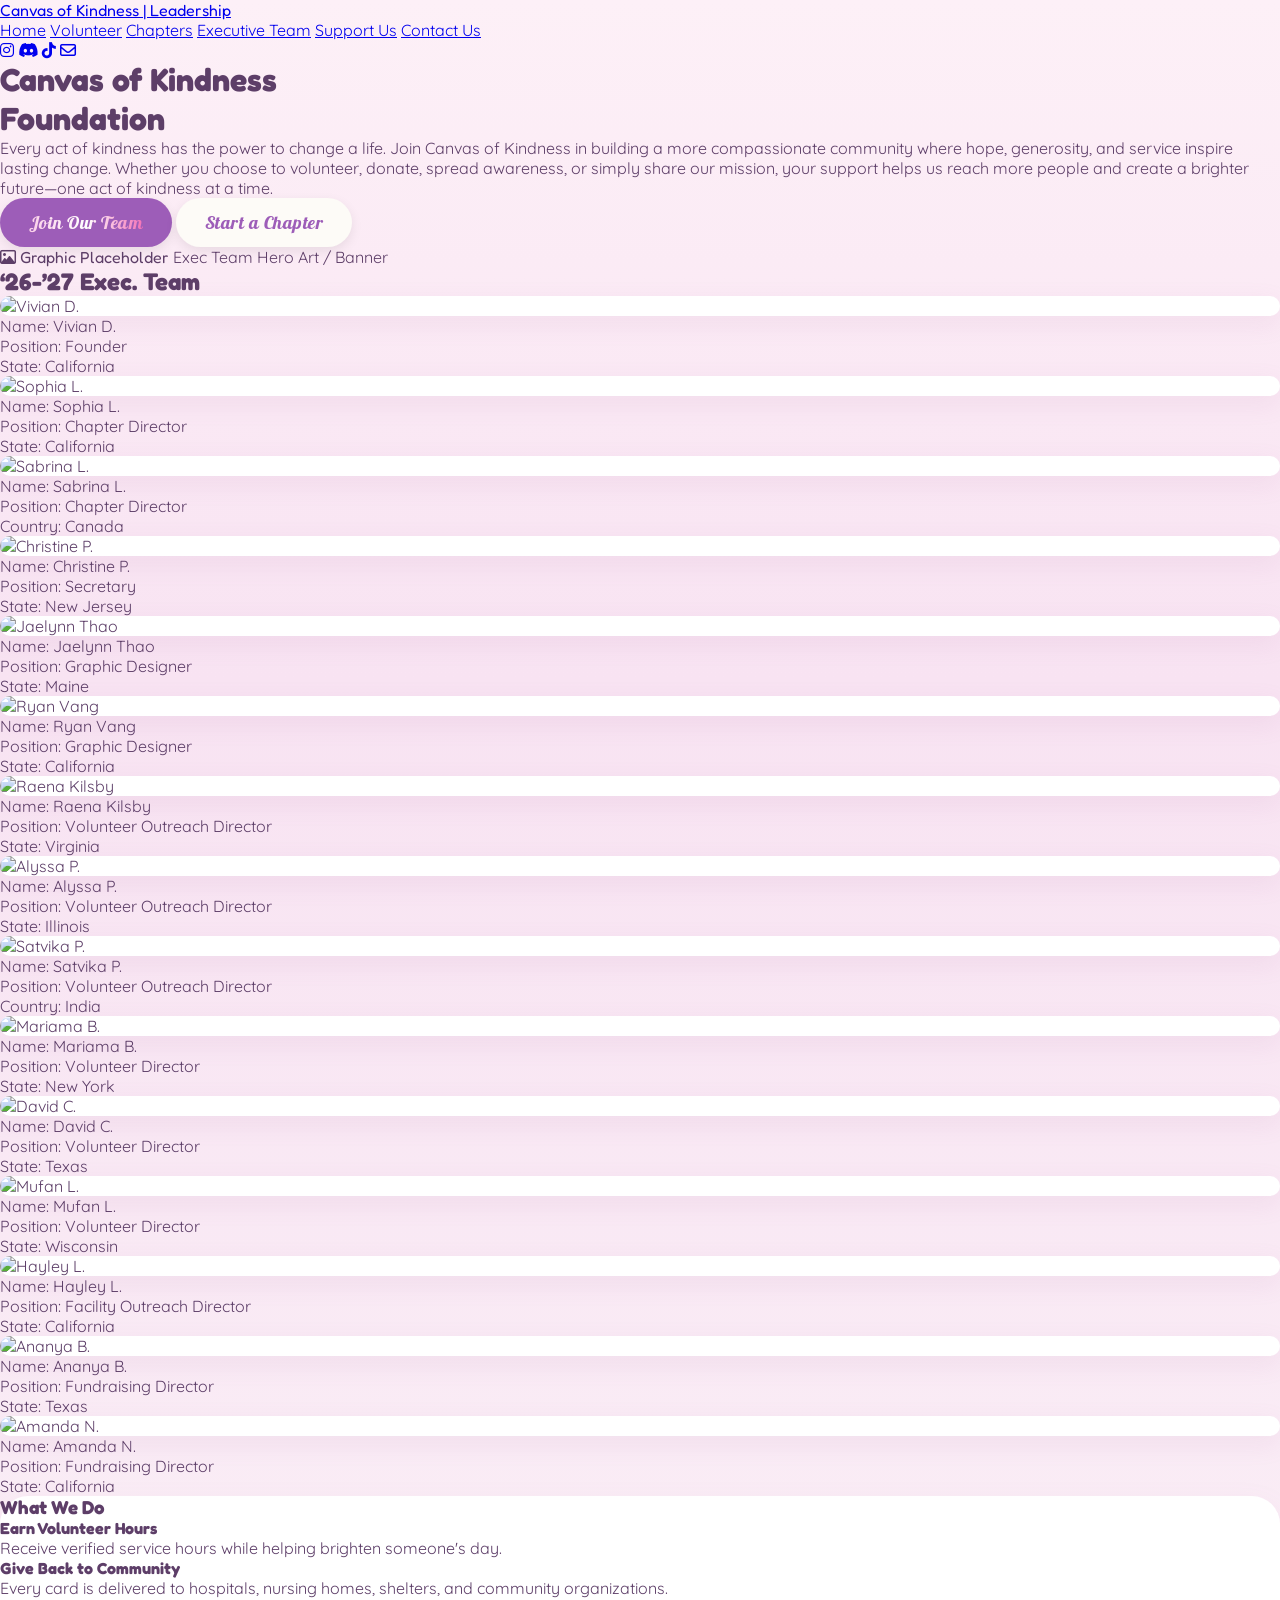
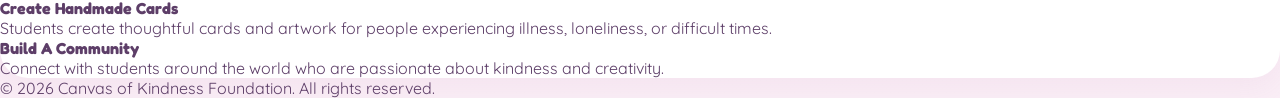
==== commit 04944a48: "Update greeting from 'Hello World' to 'Goodbye World'" ====
--- a/pages/executive-team/index.html
+++ b/pages/executive-team/index.html
@@ -131,7 +131,7 @@
     <!-- Top Navigation Bar -->
     <nav class="w-full py-5 px-6 md:px-12 flex items-center justify-between z-50">
         <a href="../../index.html" class="brand-font text-2xl font-bold text-[#8E53A8] tracking-tight hover:opacity-90 transition">
-            Canvas of Kindness
+            Canvas of Kindness | Leadership
         </a>
 
         <div class="hidden lg:flex items-center space-x-7 text-sm font-semibold text-[#855B94]">
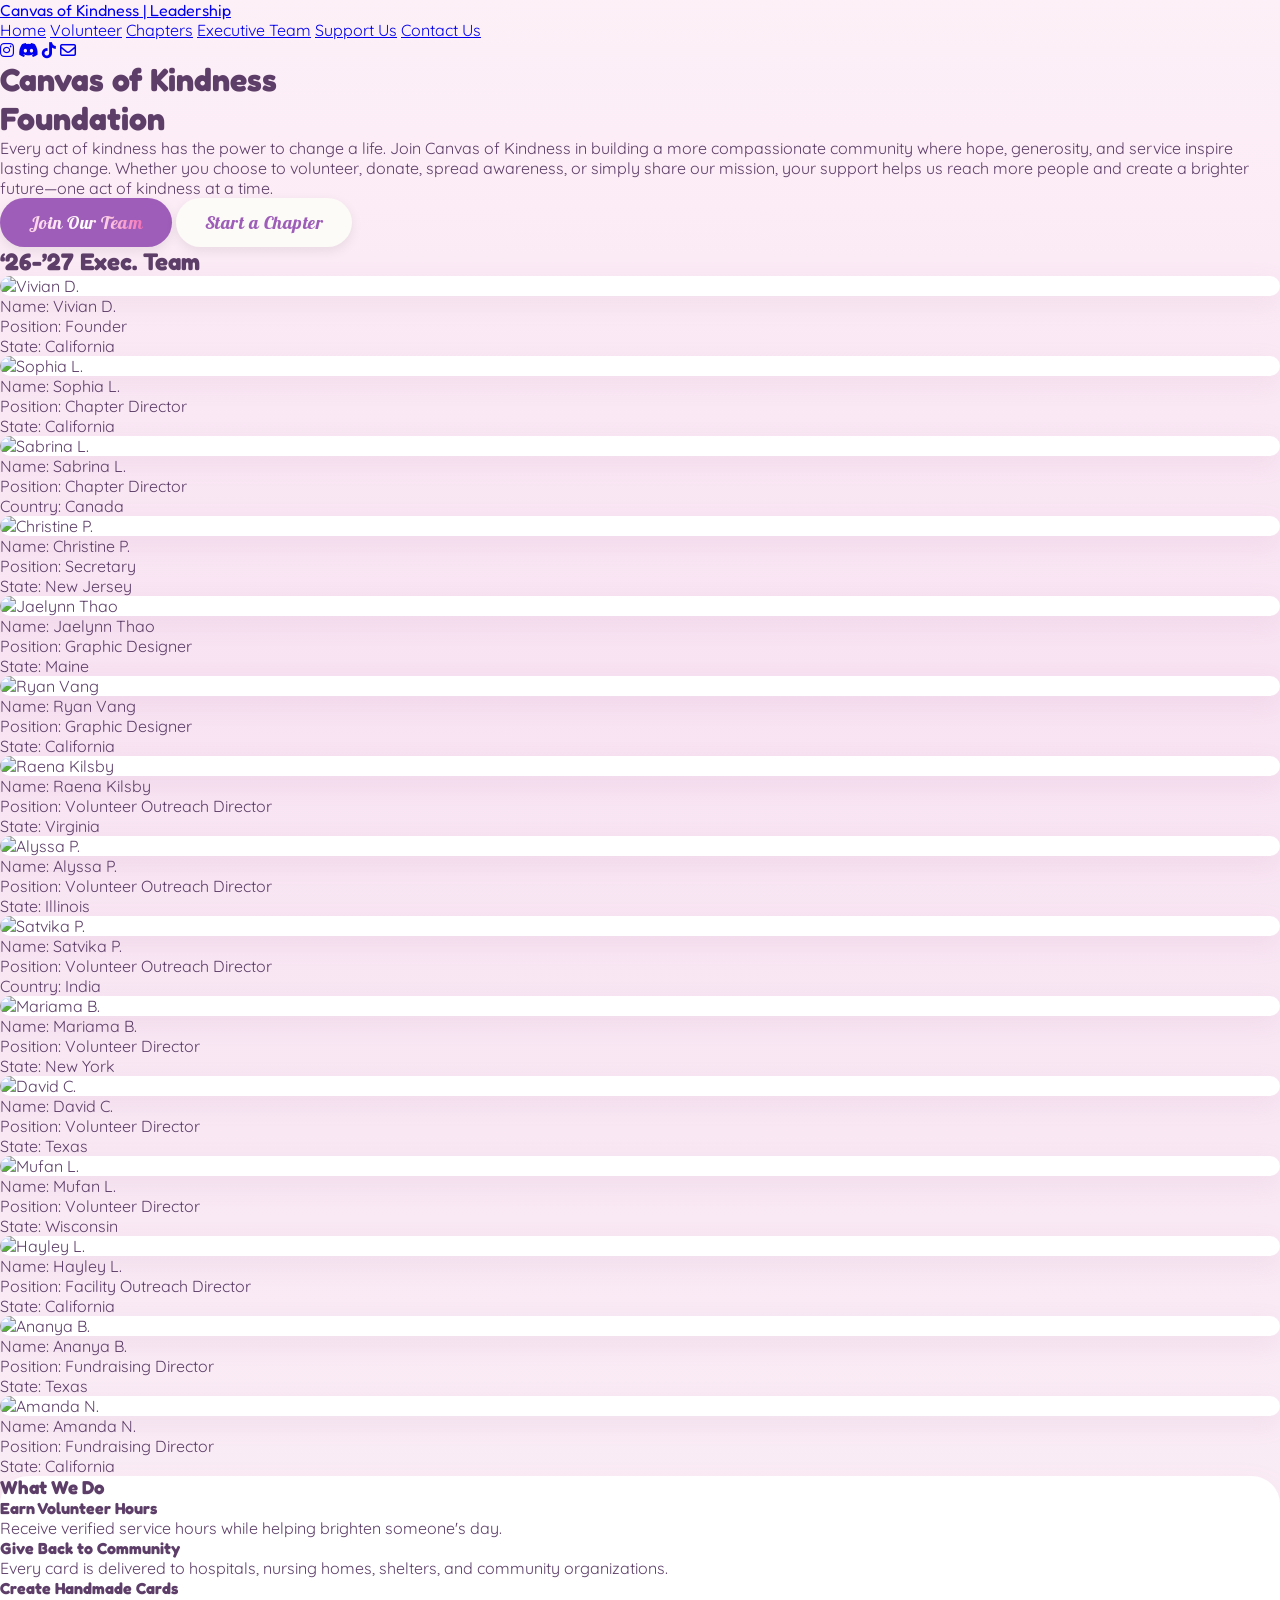
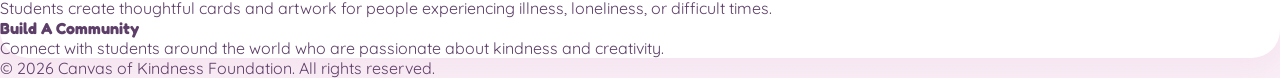
==== commit d918c10a: "Update index.html" ====
--- a/pages/executive-team/index.html
+++ b/pages/executive-team/index.html
@@ -61,7 +61,7 @@
         }
 
         .btn-purple {
-          background-color: #9d5db8 !important; /* Matched to screenshot purple base */
+          background-color: #9d5db8 !important; /* Matched to purple base */
         }
 
         .btn-purple .btn-gradient-text {
@@ -81,7 +81,7 @@
         }
 
         .btn-light {
-          background-color: #fdfbf7; /* Off-white matching screenshot */
+          background-color: #fdfbf7; /* Off-white */
           color: #9d5db8;
         }
 
@@ -99,8 +99,7 @@
             background: #FFFFFF;
         }
 
-        .group:hover .squircle-card,
-        .hero-placeholder:hover {
+        .group:hover .squircle-card {
             transform: translateY(-6px);
             box-shadow: 0 0 25px rgba(184, 116, 172, 0.7), 0 10px 30px rgba(164, 105, 190, 0.25);
             border-color: #F8E3F2;
@@ -151,41 +150,30 @@
         </div>
     </nav>
 
-    <!-- Hero / Header Section -->
-    <header class="relative pt-8 pb-12 px-6 max-w-7xl mx-auto">
-        <div class="flex flex-col lg:flex-row items-center justify-between gap-10">
-            <div class="lg:w-7/12 text-center lg:text-left space-y-5">
-                <h1 class="brand-font text-4xl sm:text-5xl lg:text-6xl font-bold text-[#8E53A8] leading-tight">
-                    Canvas of Kindness<br>Foundation
-                </h1>
-                <p class="text-[#734A83] text-base sm:text-lg max-w-2xl font-medium leading-relaxed">
-                   Every act of kindness has the power to change a life. Join Canvas of Kindness in building a more compassionate community where hope, generosity, and service inspire lasting change. Whether you choose to volunteer, donate, spread awareness, or simply share our mission, your support helps us reach more people and create a brighter future—one act of kindness at a time.
-                </p>
-
-                <!-- Call to Action Buttons using your exact CSS classes -->
-                <div class="flex flex-wrap items-center justify-center lg:justify-start gap-4 pt-2">
-                    <a href="../volunteer/index.html" class="btn btn-purple">
-                        <span class="btn-gradient-text">Join Our Team</span>
-                    </a>
-                    <a href="../chapters/index.html" class="btn btn-light">
-                        Start a Chapter
-                    </a>
-                </div>
-            </div>
-
-            <!-- Hero Graphic Placeholder Box -->
-            <div class="lg:w-4/12 w-full max-w-md">
-                <div class="hero-placeholder w-full aspect-square border-2 border-dashed border-[#B887C8] rounded-3xl flex flex-col items-center justify-center p-6 bg-white/40 backdrop-blur-sm text-center transition-all duration-300">
-                    <i class="fa-regular fa-image text-4xl text-[#B887C8] mb-3"></i>
-                    <span class="brand-font text-base text-[#8E53A8] font-semibold">Graphic Placeholder</span>
-                    <span class="text-xs text-[#9B74AA] mt-1">Exec Team Hero Art / Banner</span>
-                </div>
+    <!-- Centered Hero / Header Section -->
+    <header class="relative pt-12 pb-14 px-6 max-w-4xl mx-auto text-center">
+        <div class="space-y-6">
+            <h1 class="brand-font text-4xl sm:text-5xl lg:text-6xl font-bold text-[#8E53A8] leading-tight">
+                Canvas of Kindness<br>Foundation
+            </h1>
+            <p class="text-[#734A83] text-base sm:text-lg max-w-2xl mx-auto font-medium leading-relaxed">
+                Every act of kindness has the power to change a life. Join Canvas of Kindness in building a more compassionate community where hope, generosity, and service inspire lasting change. Whether you choose to volunteer, donate, spread awareness, or simply share our mission, your support helps us reach more people and create a brighter future—one act of kindness at a time.
+            </p>
+
+            <!-- Centered Call to Action Buttons -->
+            <div class="flex flex-wrap items-center justify-center gap-4 pt-2">
+                <a href="../volunteer/index.html" class="btn btn-purple">
+                    <span class="btn-gradient-text">Join Our Team</span>
+                </a>
+                <a href="../chapters/index.html" class="btn btn-light">
+                    Start a Chapter
+                </a>
             </div>
         </div>
     </header>
 
     <!-- Main Content - Exec Team Grid Container -->
-    <main class="max-w-7xl mx-auto px-6 pt-6">
+    <main class="max-w-7xl mx-auto px-6 pt-4">
         
         <!-- Section Header -->
         <div class="text-center mb-12">
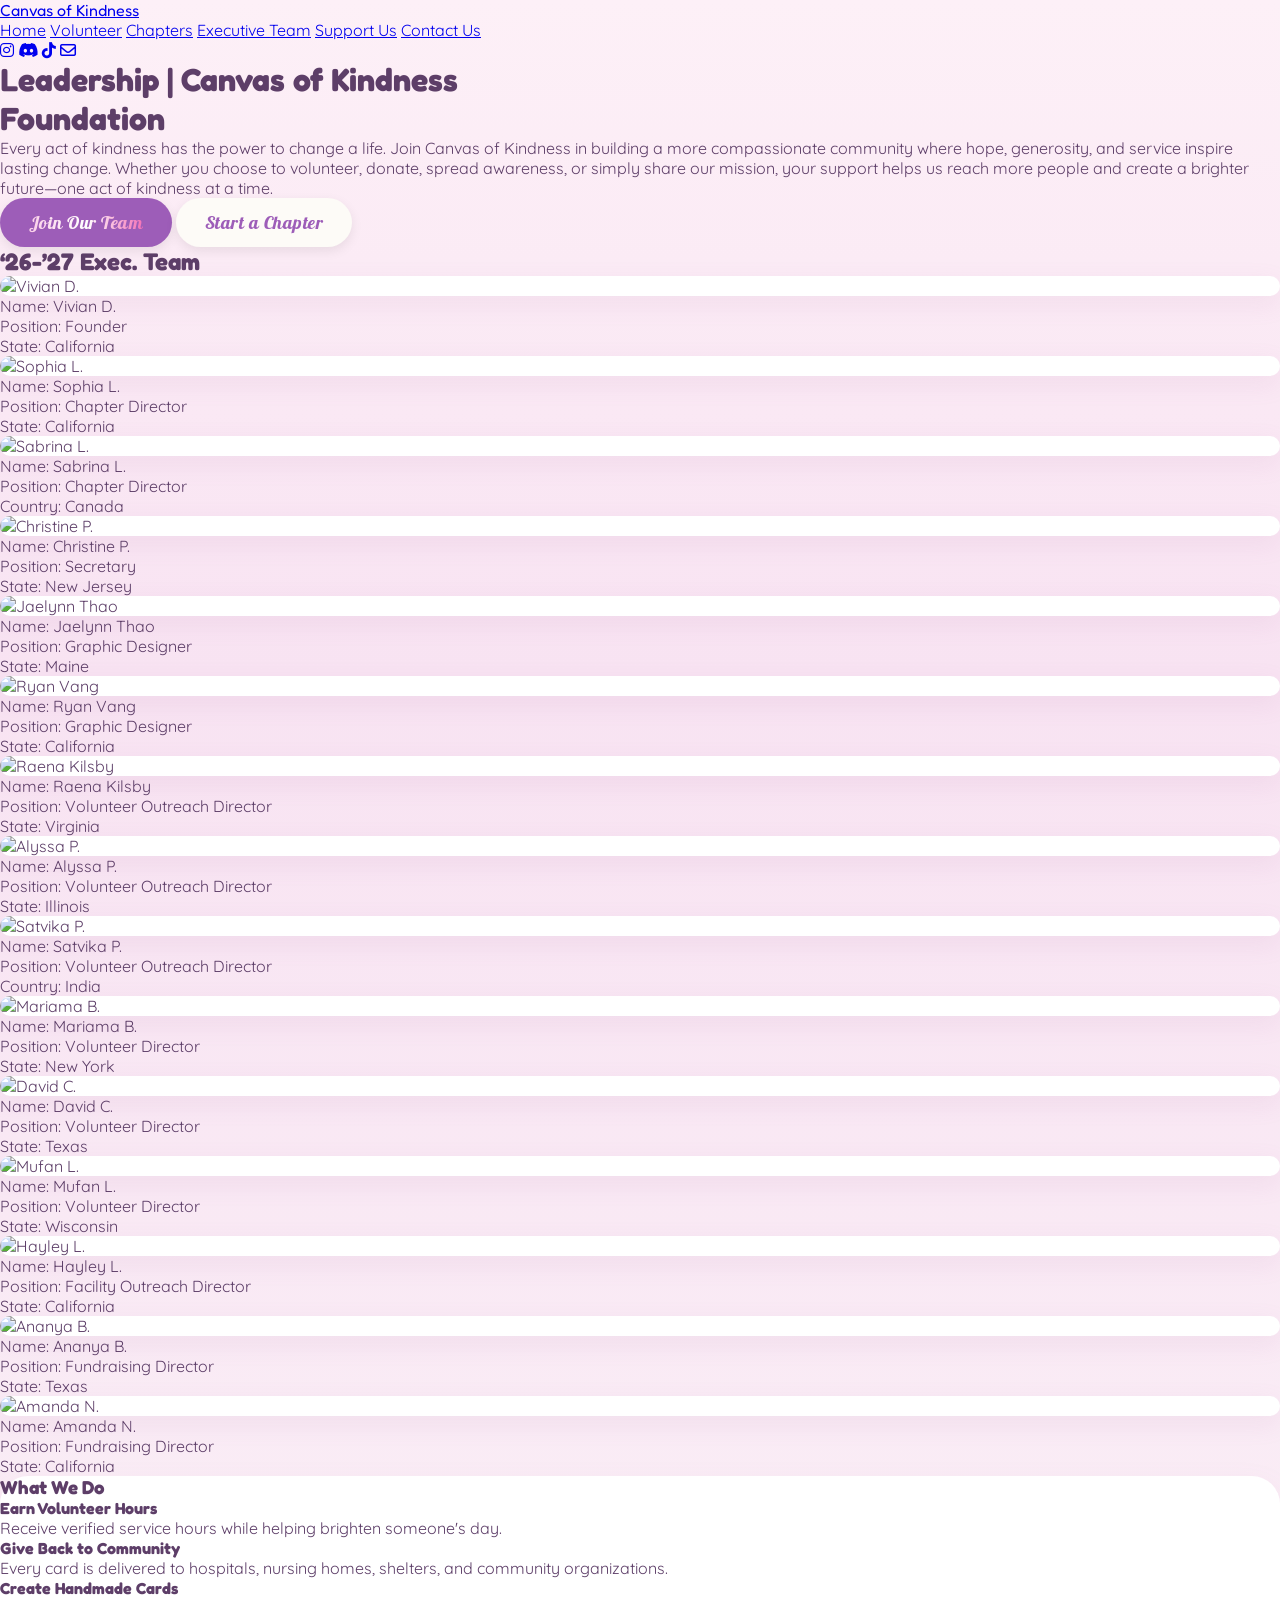
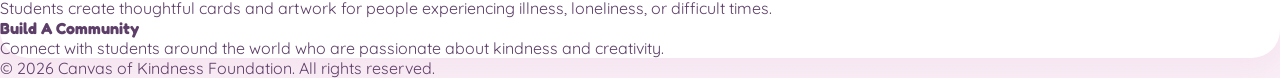
==== commit 7f702f72: "Update index.html" ====
--- a/pages/executive-team/index.html
+++ b/pages/executive-team/index.html
@@ -130,7 +130,7 @@
     <!-- Top Navigation Bar -->
     <nav class="w-full py-5 px-6 md:px-12 flex items-center justify-between z-50">
         <a href="../../index.html" class="brand-font text-2xl font-bold text-[#8E53A8] tracking-tight hover:opacity-90 transition">
-            Canvas of Kindness | Leadership
+            Canvas of Kindness
         </a>
 
         <div class="hidden lg:flex items-center space-x-7 text-sm font-semibold text-[#855B94]">
@@ -154,7 +154,7 @@
     <header class="relative pt-12 pb-14 px-6 max-w-4xl mx-auto text-center">
         <div class="space-y-6">
             <h1 class="brand-font text-4xl sm:text-5xl lg:text-6xl font-bold text-[#8E53A8] leading-tight">
-                Canvas of Kindness<br>Foundation
+               Leadership | Canvas of Kindness<br>Foundation
             </h1>
             <p class="text-[#734A83] text-base sm:text-lg max-w-2xl mx-auto font-medium leading-relaxed">
                 Every act of kindness has the power to change a life. Join Canvas of Kindness in building a more compassionate community where hope, generosity, and service inspire lasting change. Whether you choose to volunteer, donate, spread awareness, or simply share our mission, your support helps us reach more people and create a brighter future—one act of kindness at a time.
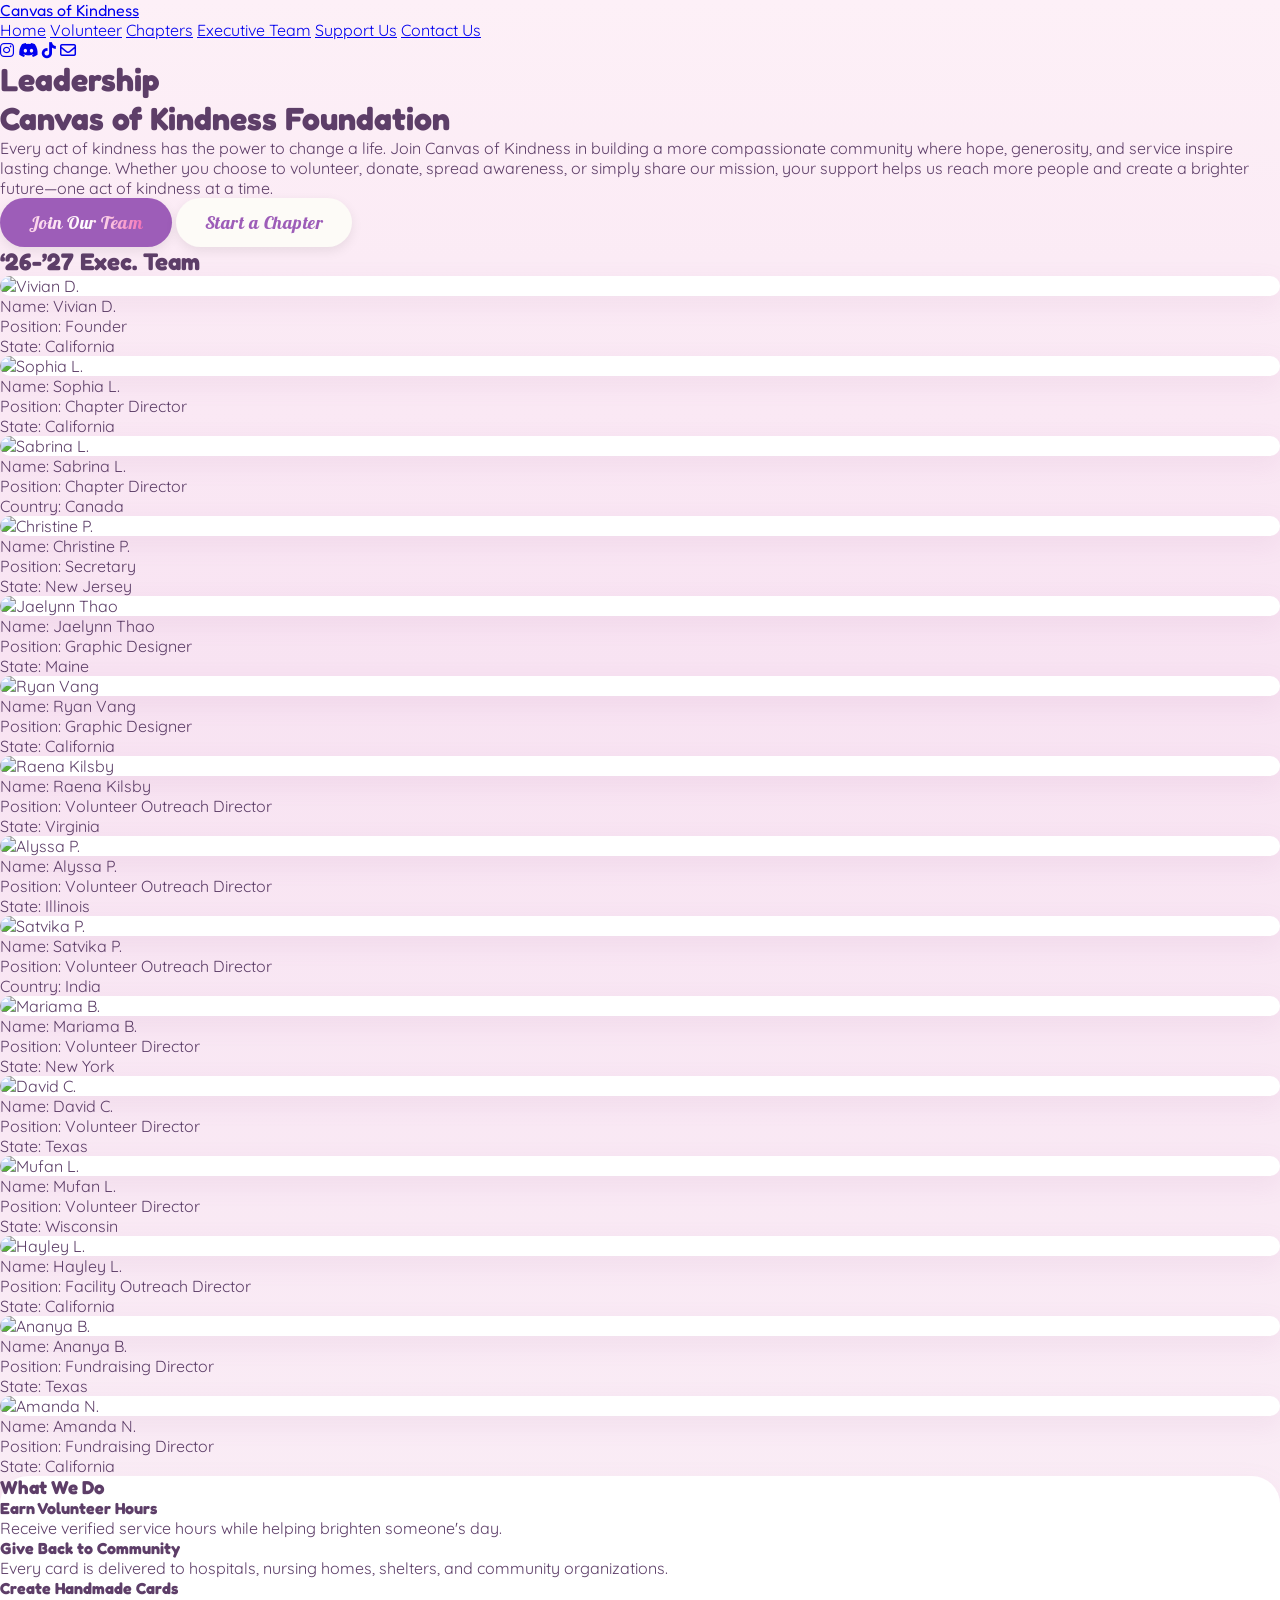
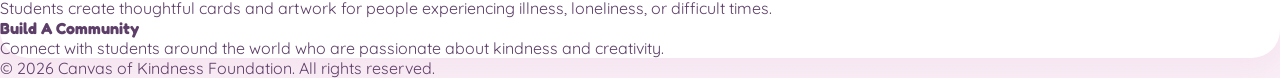
==== commit 582bf8be: "Update index.html" ====
--- a/pages/executive-team/index.html
+++ b/pages/executive-team/index.html
@@ -154,7 +154,7 @@
     <header class="relative pt-12 pb-14 px-6 max-w-4xl mx-auto text-center">
         <div class="space-y-6">
             <h1 class="brand-font text-4xl sm:text-5xl lg:text-6xl font-bold text-[#8E53A8] leading-tight">
-               Leadership | Canvas of Kindness<br>Foundation
+               Leadership <br> Canvas of Kindness Foundation
             </h1>
             <p class="text-[#734A83] text-base sm:text-lg max-w-2xl mx-auto font-medium leading-relaxed">
                 Every act of kindness has the power to change a life. Join Canvas of Kindness in building a more compassionate community where hope, generosity, and service inspire lasting change. Whether you choose to volunteer, donate, spread awareness, or simply share our mission, your support helps us reach more people and create a brighter future—one act of kindness at a time.
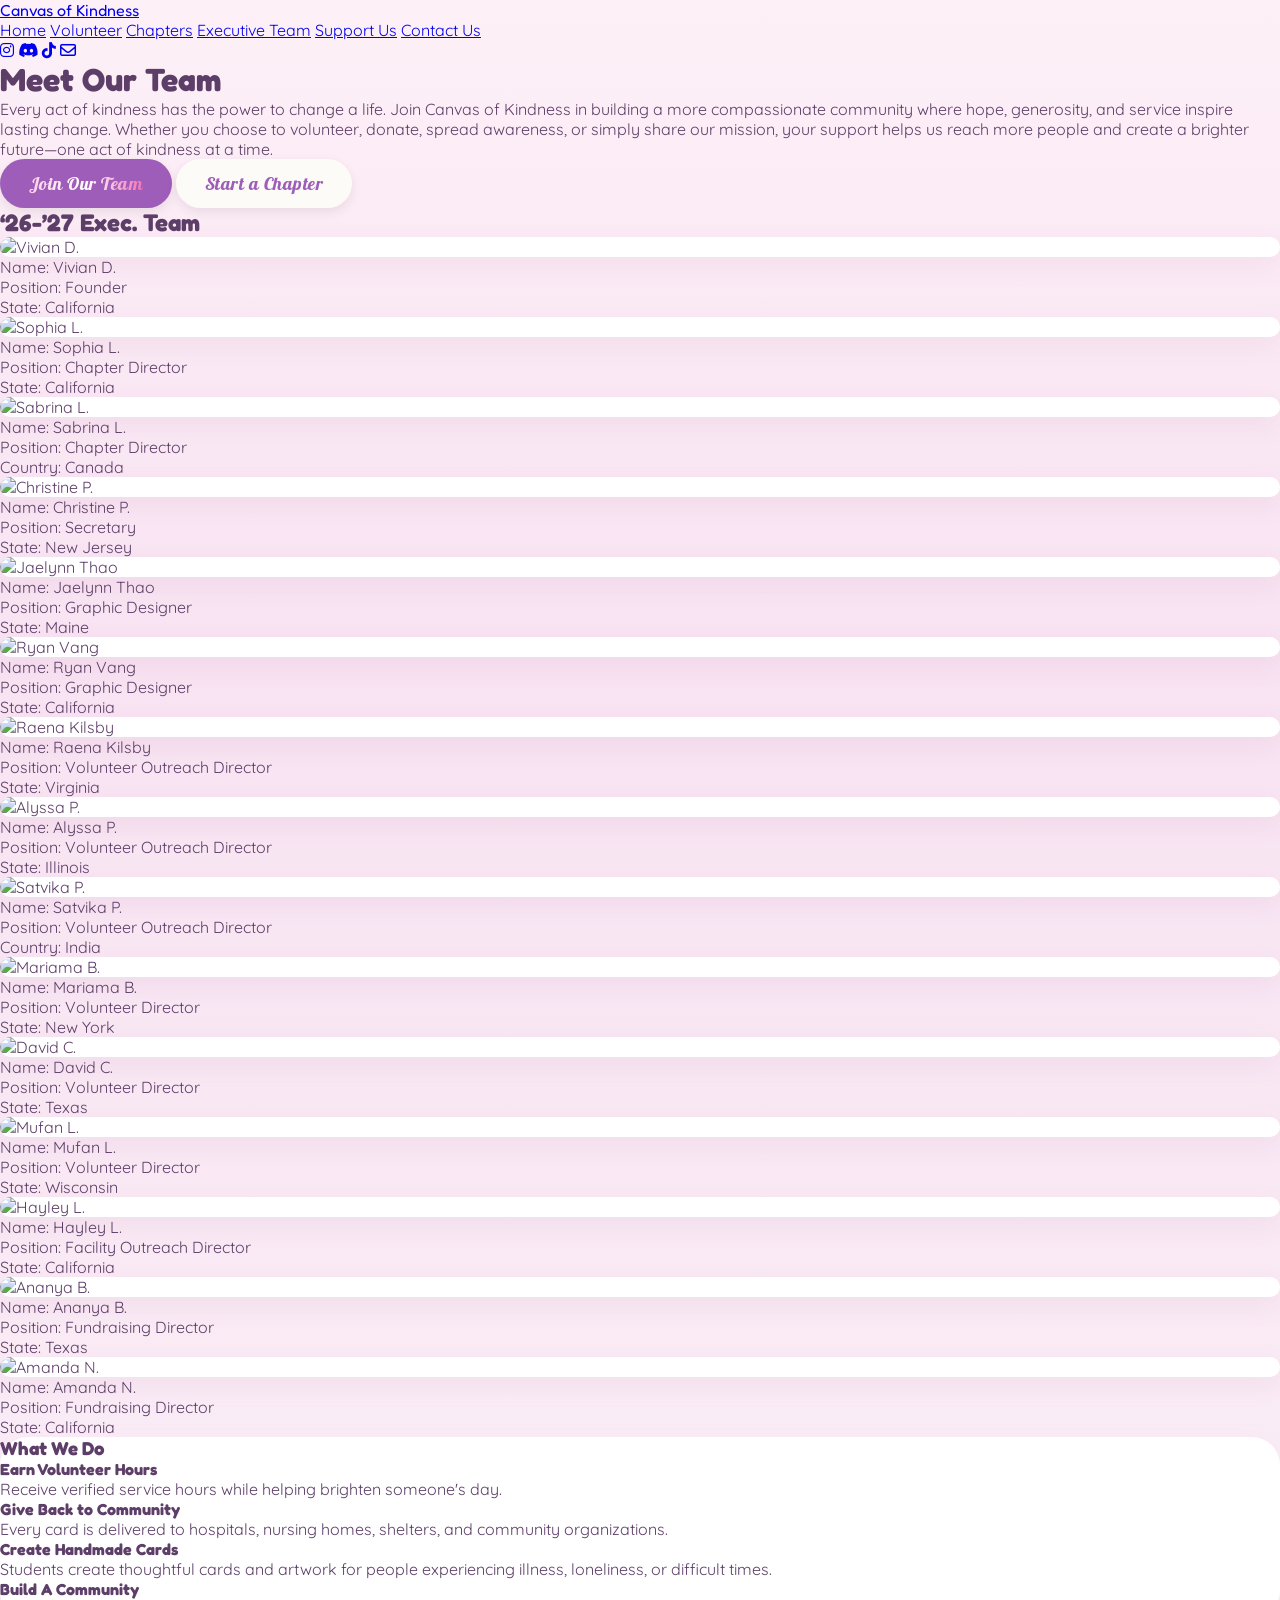
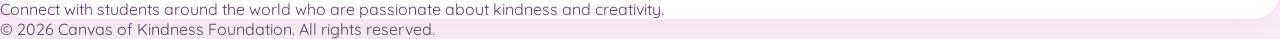
==== commit 6c4bf0a6: "Update fmt.Println message from 'Hello' to 'Goodbye'" ====
--- a/pages/executive-team/index.html
+++ b/pages/executive-team/index.html
@@ -154,7 +154,7 @@
     <header class="relative pt-12 pb-14 px-6 max-w-4xl mx-auto text-center">
         <div class="space-y-6">
             <h1 class="brand-font text-4xl sm:text-5xl lg:text-6xl font-bold text-[#8E53A8] leading-tight">
-               Leadership <br> Canvas of Kindness Foundation
+               Meet Our Team
             </h1>
             <p class="text-[#734A83] text-base sm:text-lg max-w-2xl mx-auto font-medium leading-relaxed">
                 Every act of kindness has the power to change a life. Join Canvas of Kindness in building a more compassionate community where hope, generosity, and service inspire lasting change. Whether you choose to volunteer, donate, spread awareness, or simply share our mission, your support helps us reach more people and create a brighter future—one act of kindness at a time.
